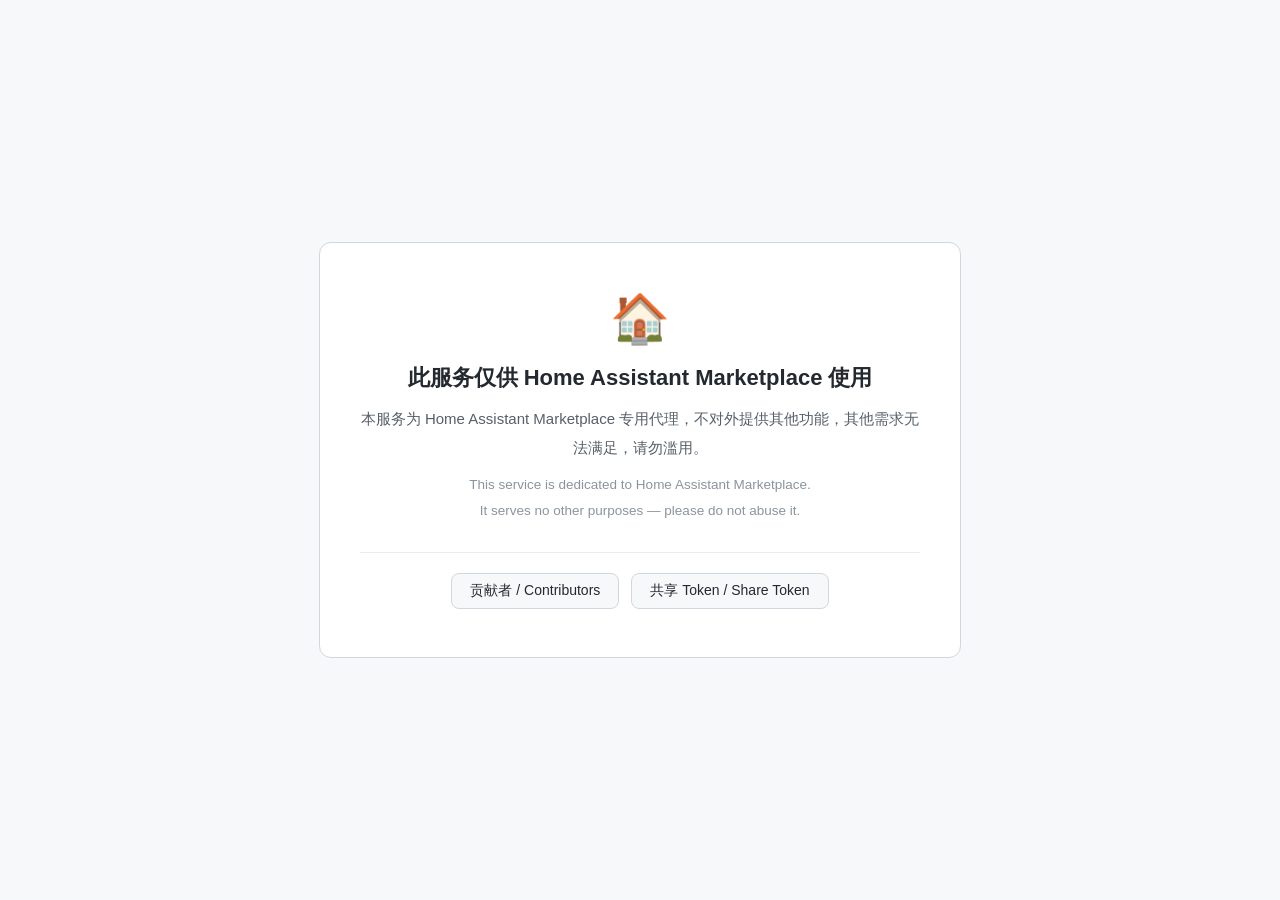
==== public/index.html @ dd9478ad "提示语中英文分行显示；贡献者/共享页拆分中英文独立页面 / split zh/en pages, bilingual hints on separate lines" ====
<!doctype html>
<html lang="zh-CN">
<head>
<meta charset="utf-8">
<meta name="viewport" content="width=device-width, initial-scale=1">
<title>Home Assistant Marketplace / 专用服务</title>
<style>
  body { font-family: -apple-system, "PingFang SC", "Microsoft YaHei", sans-serif; background: #f6f8fa; margin: 0; min-height: 100vh; display: flex; align-items: center; justify-content: center; color: #24292f; }
  .card { background: #fff; border: 1px solid #d0d7de; border-radius: 12px; padding: 48px 40px; max-width: 560px; margin: 24px; text-align: center; }
  .icon { font-size: 48px; }
  h1 { font-size: 22px; margin: 16px 0 12px; }
  p { color: #57606a; line-height: 1.9; margin: 10px 0; font-size: 15px; }
  .en { color: #8b949e; font-size: 13.5px; margin-top: 2px; }
  nav { margin-top: 28px; padding-top: 20px; border-top: 1px solid #eaeef2; display: flex; gap: 12px; justify-content: center; flex-wrap: wrap; }
  nav a { display: inline-block; padding: 8px 18px; border: 1px solid #d0d7de; border-radius: 8px; color: #24292f; text-decoration: none; font-size: 14px; background: #f6f8fa; }
  nav a:hover { background: #eaeef2; }
</style>
</head>
<body>
<div class="card">
  <div class="icon">🏠</div>
  <h1>此服务仅供 Home Assistant Marketplace 使用</h1>
  <p>本服务为 Home Assistant Marketplace 专用代理，不对外提供其他功能，其他需求无法满足，请勿滥用。</p>
  <p class="en">This service is dedicated to Home Assistant Marketplace.<br>It serves no other purposes — please do not abuse it.</p>
  <nav>
    <a href="/contributors/">贡献者 / Contributors</a>
    <a href="/share/">共享 Token / Share Token</a>
  </nav>
</div>
</body>
</html>
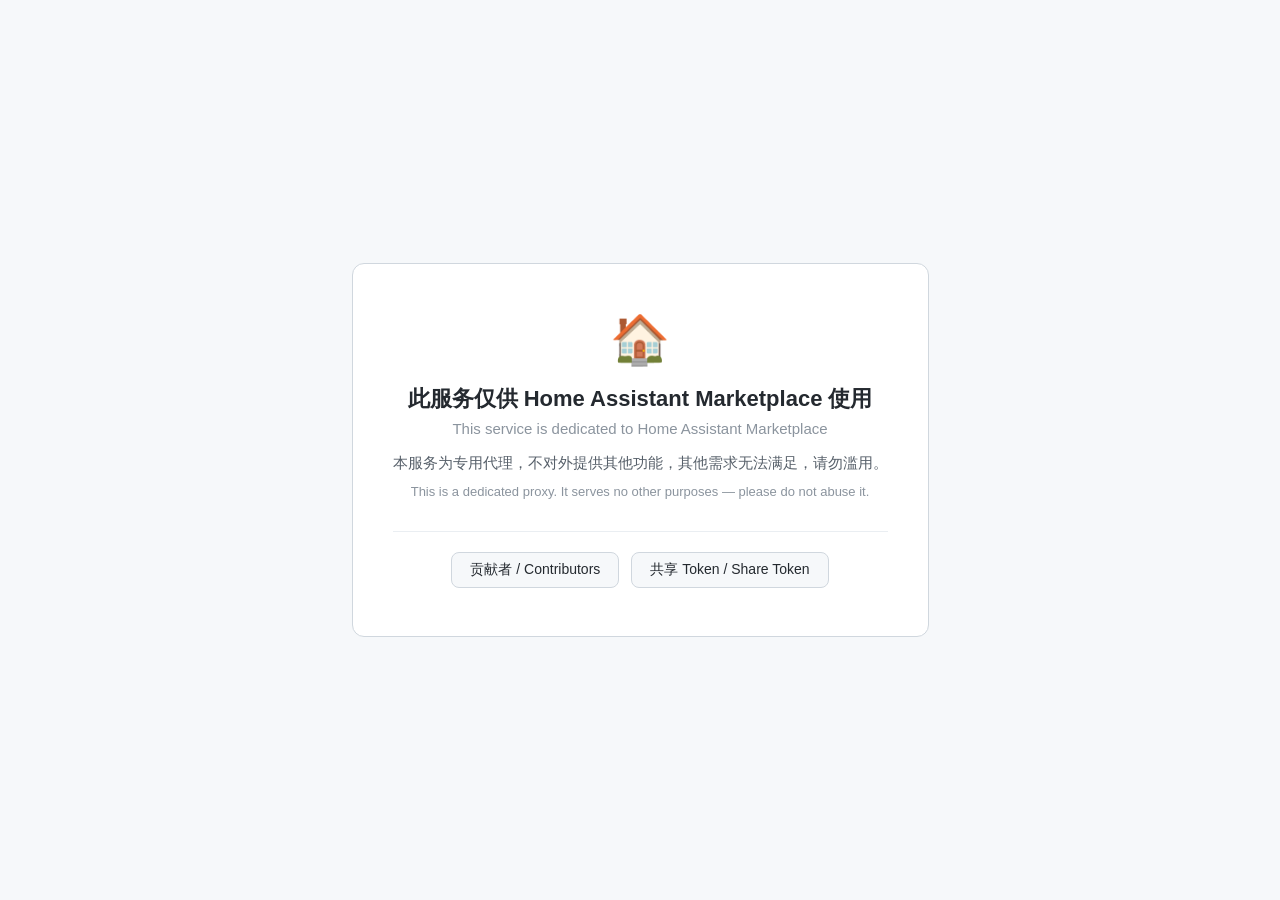
==== commit f42aa2f5: "单页双语排版: 中文段落+英文独立灰字段落, 不再挤在一起 / single-page bilingual: zh paragraph + en gray paragraph" ====
--- a/public/index.html
+++ b/public/index.html
@@ -8,9 +8,10 @@
   body { font-family: -apple-system, "PingFang SC", "Microsoft YaHei", sans-serif; background: #f6f8fa; margin: 0; min-height: 100vh; display: flex; align-items: center; justify-content: center; color: #24292f; }
   .card { background: #fff; border: 1px solid #d0d7de; border-radius: 12px; padding: 48px 40px; max-width: 560px; margin: 24px; text-align: center; }
   .icon { font-size: 48px; }
-  h1 { font-size: 22px; margin: 16px 0 12px; }
-  p { color: #57606a; line-height: 1.9; margin: 10px 0; font-size: 15px; }
-  .en { color: #8b949e; font-size: 13.5px; margin-top: 2px; }
+  h1 { font-size: 22px; margin: 16px 0 4px; }
+  h1 .en { display: block; font-size: 15px; color: #8b949e; font-weight: 400; margin-top: 6px; }
+  p { color: #57606a; line-height: 1.9; margin: 12px 0 4px; font-size: 15px; }
+  p.en { color: #8b949e; font-size: 13px; line-height: 1.7; margin: 0 0 10px; }
   nav { margin-top: 28px; padding-top: 20px; border-top: 1px solid #eaeef2; display: flex; gap: 12px; justify-content: center; flex-wrap: wrap; }
   nav a { display: inline-block; padding: 8px 18px; border: 1px solid #d0d7de; border-radius: 8px; color: #24292f; text-decoration: none; font-size: 14px; background: #f6f8fa; }
   nav a:hover { background: #eaeef2; }
@@ -19,9 +20,9 @@
 <body>
 <div class="card">
   <div class="icon">🏠</div>
-  <h1>此服务仅供 Home Assistant Marketplace 使用</h1>
-  <p>本服务为 Home Assistant Marketplace 专用代理，不对外提供其他功能，其他需求无法满足，请勿滥用。</p>
-  <p class="en">This service is dedicated to Home Assistant Marketplace.<br>It serves no other purposes — please do not abuse it.</p>
+  <h1>此服务仅供 Home Assistant Marketplace 使用<span class="en">This service is dedicated to Home Assistant Marketplace</span></h1>
+  <p>本服务为专用代理，不对外提供其他功能，其他需求无法满足，请勿滥用。</p>
+  <p class="en">This is a dedicated proxy. It serves no other purposes — please do not abuse it.</p>
   <nav>
     <a href="/contributors/">贡献者 / Contributors</a>
     <a href="/share/">共享 Token / Share Token</a>
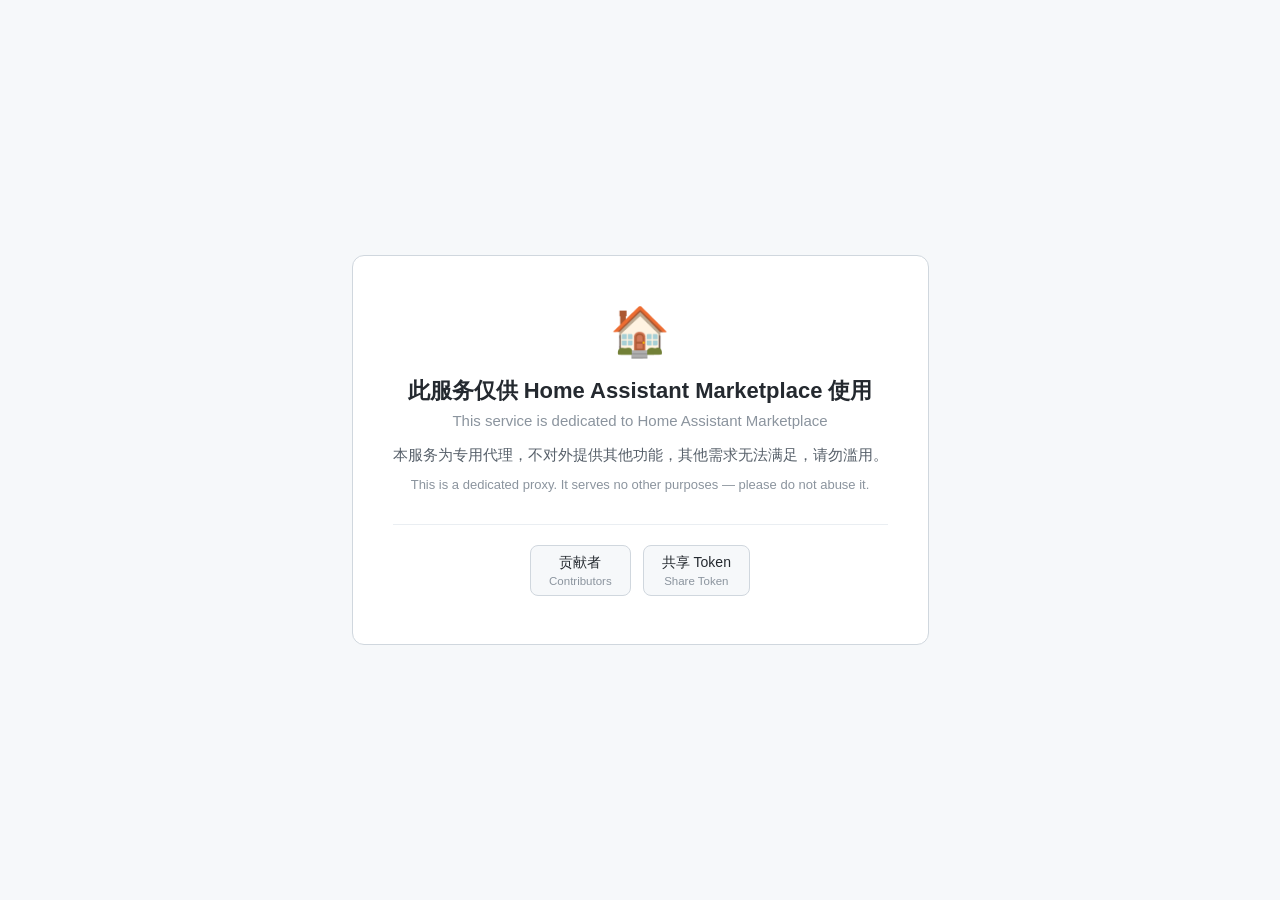
==== commit 159e9e16: "style: 全站中英文分行统一 (返回链接/提示行/表格占位/首页导航) / style: split all zh/en text onto separate lines site-wide (b" ====
--- a/public/index.html
+++ b/public/index.html
@@ -15,6 +15,7 @@
   nav { margin-top: 28px; padding-top: 20px; border-top: 1px solid #eaeef2; display: flex; gap: 12px; justify-content: center; flex-wrap: wrap; }
   nav a { display: inline-block; padding: 8px 18px; border: 1px solid #d0d7de; border-radius: 8px; color: #24292f; text-decoration: none; font-size: 14px; background: #f6f8fa; }
   nav a:hover { background: #eaeef2; }
+  .btn-en { display: block; font-size: 11.5px; font-weight: 400; color: #8b949e; margin-top: 3px; }
 </style>
 </head>
 <body>
@@ -24,8 +25,8 @@
   <p>本服务为专用代理，不对外提供其他功能，其他需求无法满足，请勿滥用。</p>
   <p class="en">This is a dedicated proxy. It serves no other purposes — please do not abuse it.</p>
   <nav>
-    <a href="/contributors/">贡献者 / Contributors</a>
-    <a href="/share/">共享 Token / Share Token</a>
+    <a href="/contributors/">贡献者<span class="btn-en">Contributors</span></a>
+    <a href="/share/">共享 Token<span class="btn-en">Share Token</span></a>
   </nav>
 </div>
 </body>
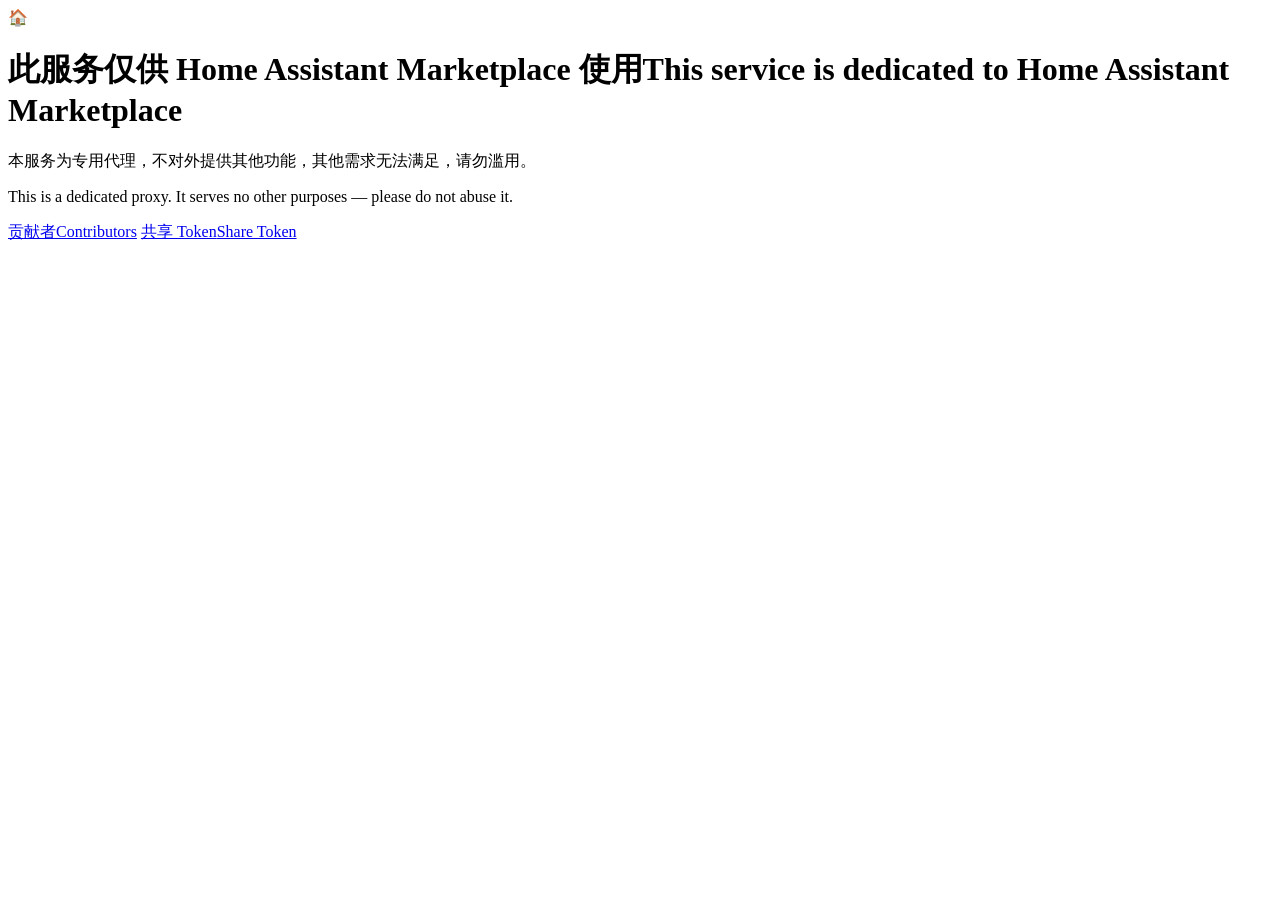
==== commit 7ff90f66: "refactor: 全站样式统一抽离到 /assets/site.css, 页面零内联样式 / refactor: extract all shared styles to /assets/site." ====
--- a/public/index.html
+++ b/public/index.html
@@ -4,22 +4,10 @@
 <meta charset="utf-8">
 <meta name="viewport" content="width=device-width, initial-scale=1">
 <title>Home Assistant Marketplace / 专用服务</title>
-<style>
-  body { font-family: -apple-system, "PingFang SC", "Microsoft YaHei", sans-serif; background: #f6f8fa; margin: 0; min-height: 100vh; display: flex; align-items: center; justify-content: center; color: #24292f; }
-  .card { background: #fff; border: 1px solid #d0d7de; border-radius: 12px; padding: 48px 40px; max-width: 560px; margin: 24px; text-align: center; }
-  .icon { font-size: 48px; }
-  h1 { font-size: 22px; margin: 16px 0 4px; }
-  h1 .en { display: block; font-size: 15px; color: #8b949e; font-weight: 400; margin-top: 6px; }
-  p { color: #57606a; line-height: 1.9; margin: 12px 0 4px; font-size: 15px; }
-  p.en { color: #8b949e; font-size: 13px; line-height: 1.7; margin: 0 0 10px; }
-  nav { margin-top: 28px; padding-top: 20px; border-top: 1px solid #eaeef2; display: flex; gap: 12px; justify-content: center; flex-wrap: wrap; }
-  nav a { display: inline-block; padding: 8px 18px; border: 1px solid #d0d7de; border-radius: 8px; color: #24292f; text-decoration: none; font-size: 14px; background: #f6f8fa; }
-  nav a:hover { background: #eaeef2; }
-  .btn-en { display: block; font-size: 11.5px; font-weight: 400; color: #8b949e; margin-top: 3px; }
-</style>
+<link rel="stylesheet" href="/assets/site.css">
 </head>
-<body>
-<div class="card">
+<body class="centered">
+<div class="card narrow">
   <div class="icon">🏠</div>
   <h1>此服务仅供 Home Assistant Marketplace 使用<span class="en">This service is dedicated to Home Assistant Marketplace</span></h1>
   <p>本服务为专用代理，不对外提供其他功能，其他需求无法满足，请勿滥用。</p>
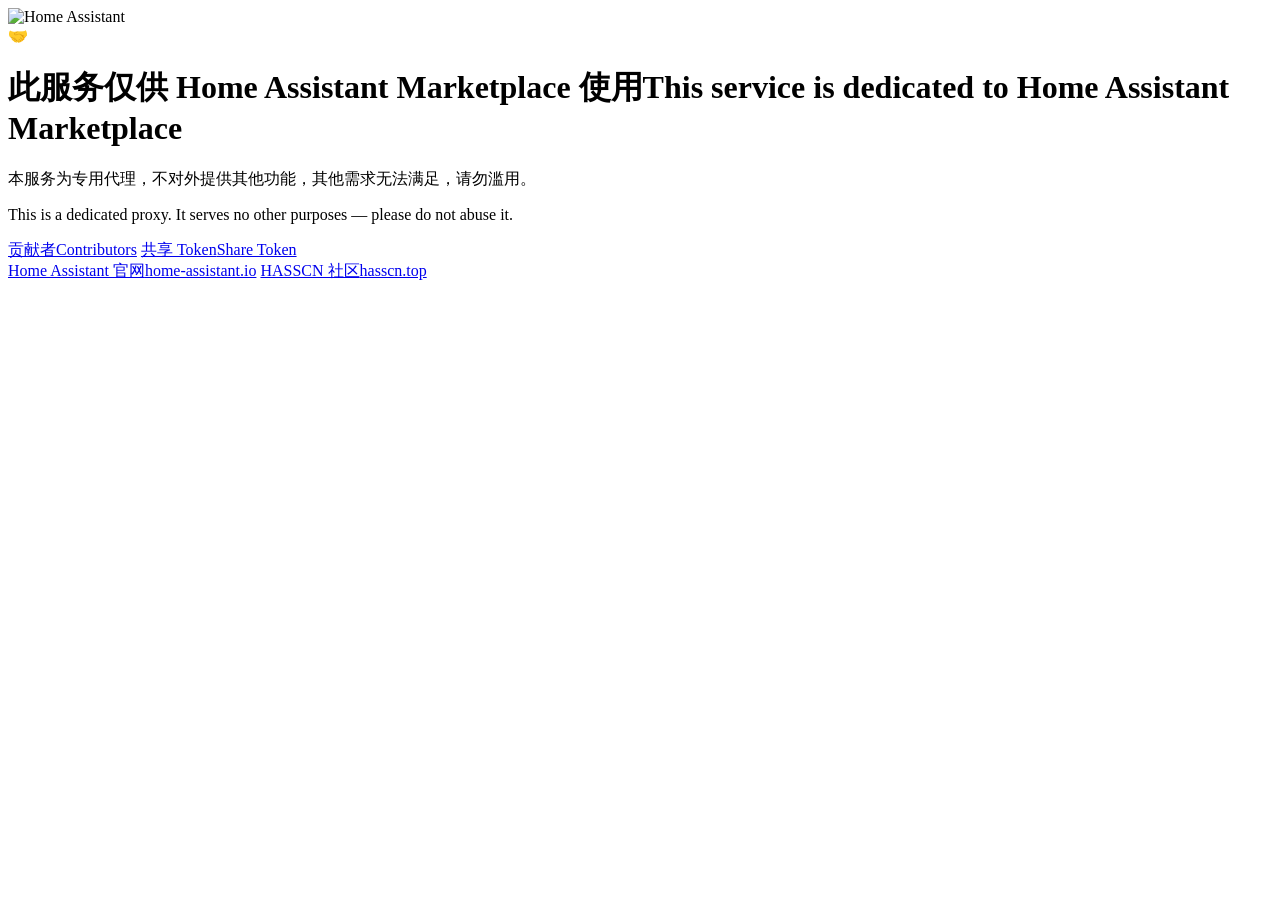
==== commit 9e85635a: "feat: 首页加 HA LOGO 与官网链接; 全站样式抽离 site.css; 新增 /api/token/get (tokenhub 兼容格式, KV 池优先 tokenhub 回退); REA" ====
--- a/public/index.html
+++ b/public/index.html
@@ -8,7 +8,8 @@
 </head>
 <body class="centered">
 <div class="card narrow">
-  <div class="icon">🏠</div>
+  <img class="logo" src="https://www.hasscn.top/home-assistant-wordmark-with-margins-color-on-light.png" alt="Home Assistant">
+  <div class="icon">🤝</div>
   <h1>此服务仅供 Home Assistant Marketplace 使用<span class="en">This service is dedicated to Home Assistant Marketplace</span></h1>
   <p>本服务为专用代理，不对外提供其他功能，其他需求无法满足，请勿滥用。</p>
   <p class="en">This is a dedicated proxy. It serves no other purposes — please do not abuse it.</p>
@@ -16,6 +17,10 @@
     <a href="/contributors/">贡献者<span class="btn-en">Contributors</span></a>
     <a href="/share/">共享 Token<span class="btn-en">Share Token</span></a>
   </nav>
+  <footer class="links">
+    <a href="https://www.home-assistant.io/" target="_blank" rel="noopener">Home Assistant 官网<span class="btn-en">home-assistant.io</span></a>
+    <a href="https://www.hasscn.top/" target="_blank" rel="noopener">HASSCN 社区<span class="btn-en">hasscn.top</span></a>
+  </footer>
 </div>
 </body>
 </html>
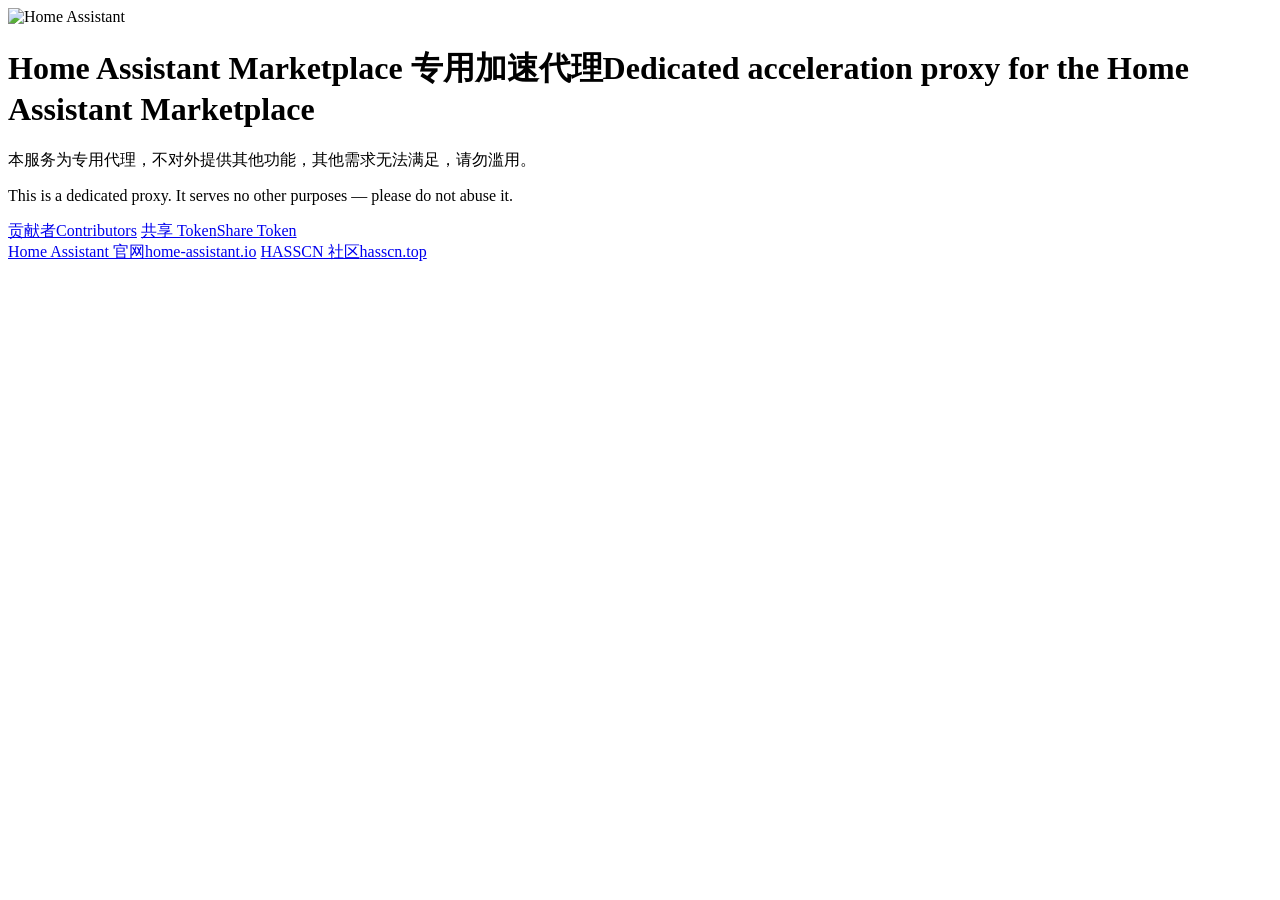
==== commit 0d0346ae: "style: 首页美化——渐变背景/卡片阴影/Hero 标题/主按钮强调/胶囊式外链 / style: beautify home page - gradient bg, card shadow, h" ====
--- a/public/index.html
+++ b/public/index.html
@@ -6,16 +6,15 @@
 <title>Home Assistant Marketplace / 专用服务</title>
 <link rel="stylesheet" href="/assets/site.css">
 </head>
-<body class="centered">
-<div class="card narrow">
+<body class="centered hero-bg">
+<div class="card narrow hero-card">
   <img class="logo" src="https://www.hasscn.top/home-assistant-wordmark-with-margins-color-on-light.png" alt="Home Assistant">
-  <div class="icon">🤝</div>
-  <h1>此服务仅供 Home Assistant Marketplace 使用<span class="en">This service is dedicated to Home Assistant Marketplace</span></h1>
-  <p>本服务为专用代理，不对外提供其他功能，其他需求无法满足，请勿滥用。</p>
+  <h1 class="hero-title">Home Assistant Marketplace 专用加速代理<span class="en">Dedicated acceleration proxy for the Home Assistant Marketplace</span></h1>
+  <p class="hero-sub">本服务为专用代理，不对外提供其他功能，其他需求无法满足，请勿滥用。</p>
   <p class="en">This is a dedicated proxy. It serves no other purposes — please do not abuse it.</p>
   <nav>
     <a href="/contributors/">贡献者<span class="btn-en">Contributors</span></a>
-    <a href="/share/">共享 Token<span class="btn-en">Share Token</span></a>
+    <a class="primary" href="/share/">共享 Token<span class="btn-en">Share Token</span></a>
   </nav>
   <footer class="links">
     <a href="https://www.home-assistant.io/" target="_blank" rel="noopener">Home Assistant 官网<span class="btn-en">home-assistant.io</span></a>
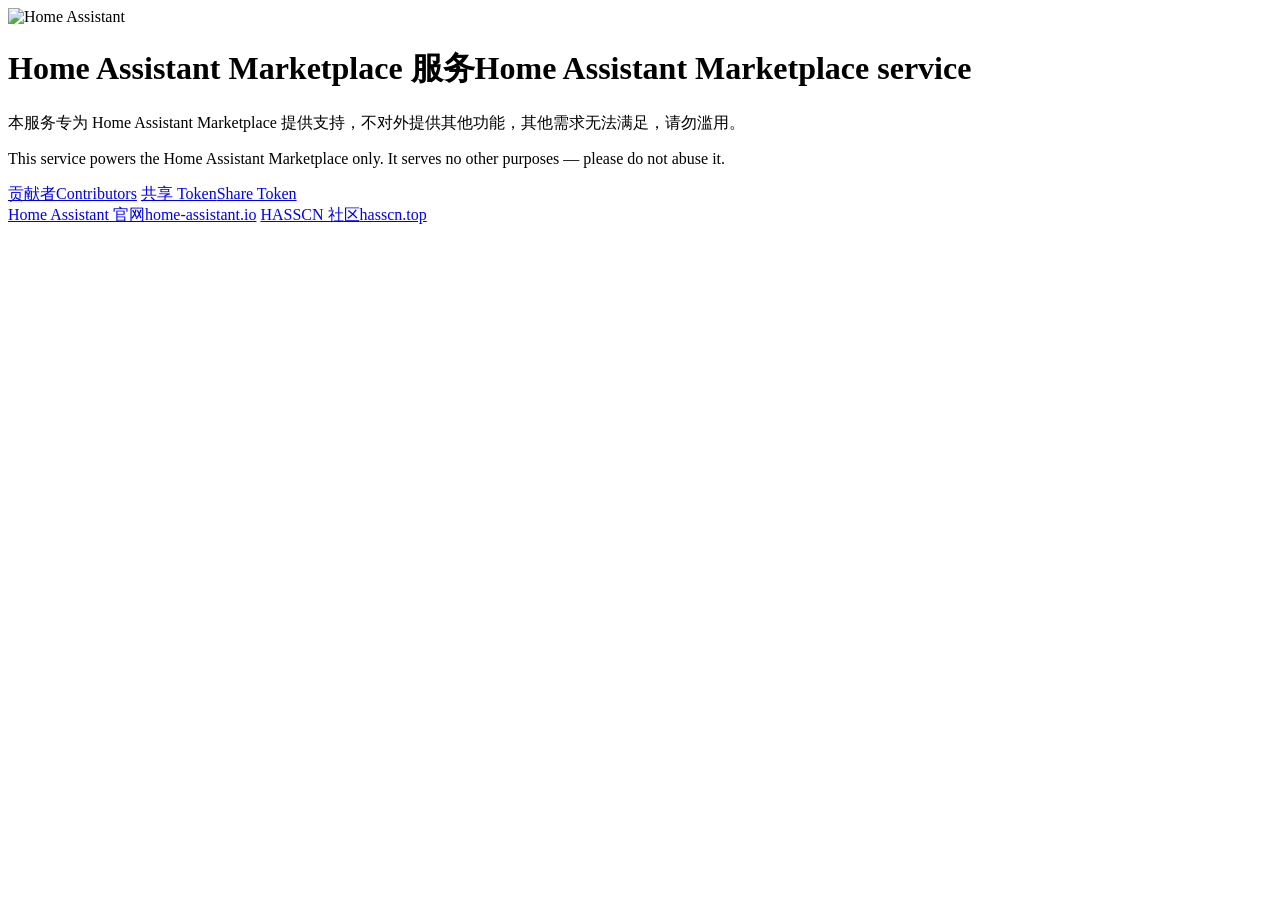
==== commit 425216d8: "copy: 页面措辞去除代理字样, 统一为 Home Assistant Marketplace 服务 / copy: drop proxy wording from pages, use 'Home" ====
--- a/public/index.html
+++ b/public/index.html
@@ -9,9 +9,9 @@
 <body class="centered hero-bg">
 <div class="card narrow hero-card">
   <img class="logo" src="https://www.hasscn.top/home-assistant-wordmark-with-margins-color-on-light.png" alt="Home Assistant">
-  <h1 class="hero-title">Home Assistant Marketplace 专用加速代理<span class="en">Dedicated acceleration proxy for the Home Assistant Marketplace</span></h1>
-  <p class="hero-sub">本服务为专用代理，不对外提供其他功能，其他需求无法满足，请勿滥用。</p>
-  <p class="en">This is a dedicated proxy. It serves no other purposes — please do not abuse it.</p>
+  <h1 class="hero-title">Home Assistant Marketplace 服务<span class="en">Home Assistant Marketplace service</span></h1>
+  <p class="hero-sub">本服务专为 Home Assistant Marketplace 提供支持，不对外提供其他功能，其他需求无法满足，请勿滥用。</p>
+  <p class="en">This service powers the Home Assistant Marketplace only. It serves no other purposes — please do not abuse it.</p>
   <nav>
     <a href="/contributors/">贡献者<span class="btn-en">Contributors</span></a>
     <a class="primary" href="/share/">共享 Token<span class="btn-en">Share Token</span></a>
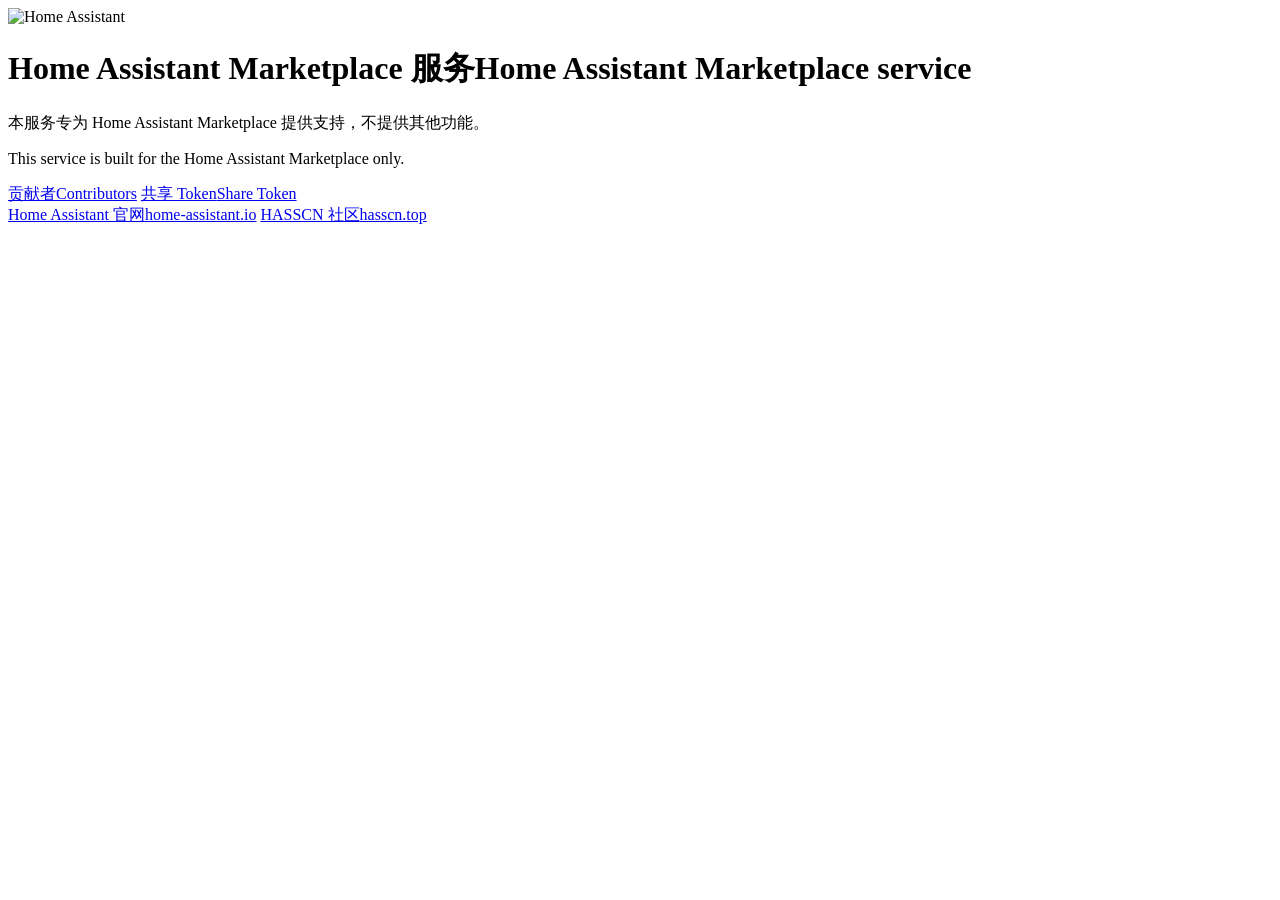
==== commit 3563ebf2: "copy: 首页描述精简为一句话 / copy: shorten home page description to a single sentence" ====
--- a/public/index.html
+++ b/public/index.html
@@ -10,8 +10,8 @@
 <div class="card narrow hero-card">
   <img class="logo" src="https://www.hasscn.top/home-assistant-wordmark-with-margins-color-on-light.png" alt="Home Assistant">
   <h1 class="hero-title">Home Assistant Marketplace 服务<span class="en">Home Assistant Marketplace service</span></h1>
-  <p class="hero-sub">本服务专为 Home Assistant Marketplace 提供支持，不对外提供其他功能，其他需求无法满足，请勿滥用。</p>
-  <p class="en">This service powers the Home Assistant Marketplace only. It serves no other purposes — please do not abuse it.</p>
+  <p class="hero-sub">本服务专为 Home Assistant Marketplace 提供支持，不提供其他功能。</p>
+  <p class="en">This service is built for the Home Assistant Marketplace only.</p>
   <nav>
     <a href="/contributors/">贡献者<span class="btn-en">Contributors</span></a>
     <a class="primary" href="/share/">共享 Token<span class="btn-en">Share Token</span></a>
